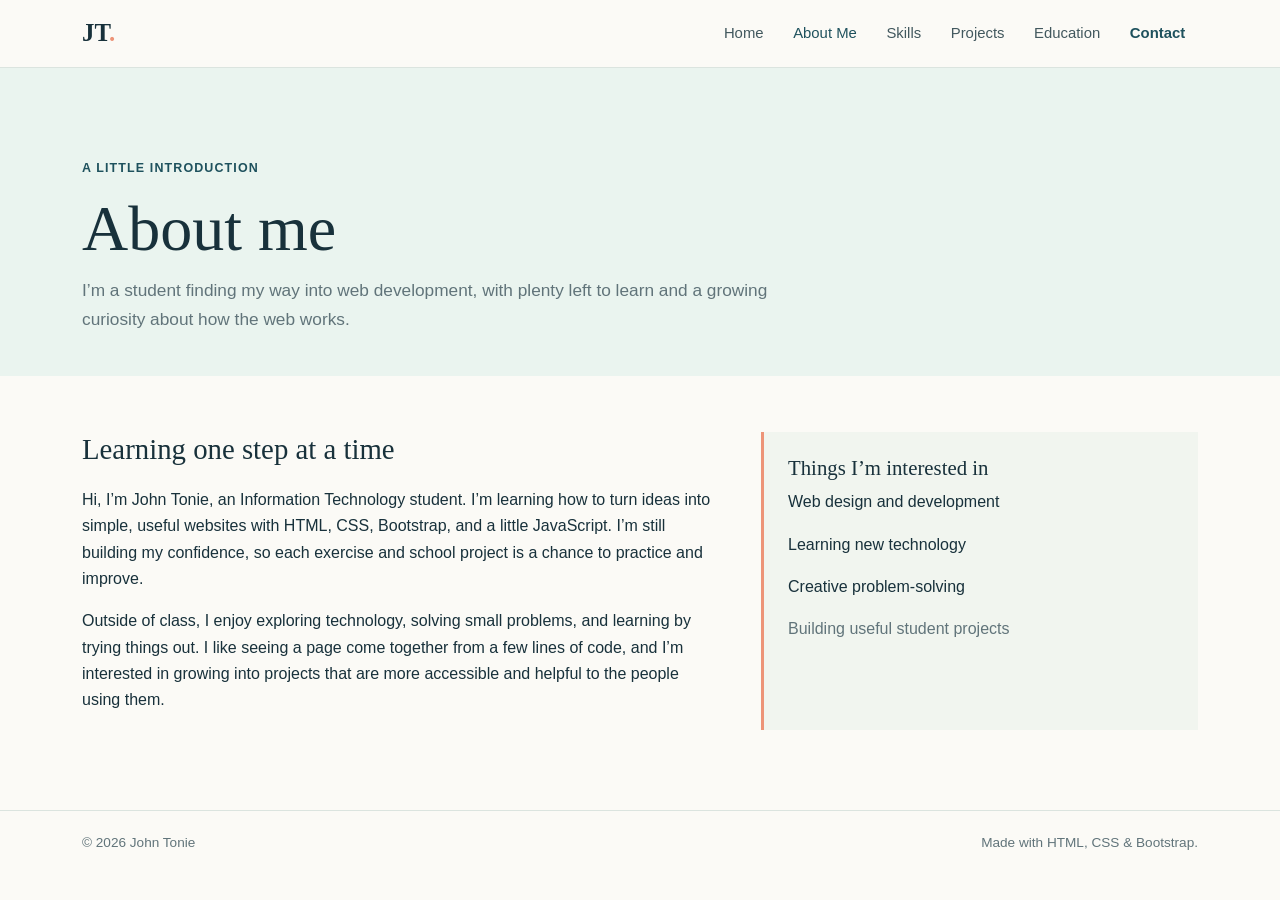
==== pages/about.html @ 824a7008 "Upload portfolio project" ====
<!doctype html>
<html lang="en">
<head>
  <meta charset="utf-8">
  <meta name="viewport" content="width=device-width, initial-scale=1">
  <meta name="description" content="Learn more about John Tonie, an Information Technology student learning web development.">
  <title>About Me | John Tonie</title>
  <link href="https://cdn.jsdelivr.net/npm/bootstrap@5.3.3/dist/css/bootstrap.min.css" rel="stylesheet">
  <link rel="stylesheet" href="../assets/styles/style.css">
  <link rel="stylesheet" href="../assets/styles/pages/about.css">
</head>
<body>
  <nav class="navbar navbar-expand-lg site-nav sticky-top" aria-label="Main navigation">
    <div class="container">
      <a class="navbar-brand" href="../index.html">JT<span class="brand-dot">.</span></a>
      <button class="navbar-toggler" type="button" data-bs-toggle="collapse" data-bs-target="#mainNav" aria-controls="mainNav" aria-expanded="false" aria-label="Toggle navigation"><span class="navbar-toggler-icon"></span></button>
      <div class="collapse navbar-collapse" id="mainNav"><ul class="navbar-nav ms-auto align-items-lg-center gap-lg-1">
        <li class="nav-item"><a class="nav-link" href="../index.html">Home</a></li><li class="nav-item"><a class="nav-link active" aria-current="page" href="about.html">About Me</a></li><li class="nav-item"><a class="nav-link" href="skills.html">Skills</a></li><li class="nav-item"><a class="nav-link" href="projects.html">Projects</a></li><li class="nav-item"><a class="nav-link" href="education.html">Education</a></li><li class="nav-item"><a class="nav-link nav-contact" href="contact.html">Contact</a></li>
      </ul></div>
    </div>
  </nav>
  <main>
    <header class="page-hero"><div class="container"><p class="page-kicker">A little introduction</p><h1 class="page-title">About me</h1><p class="page-intro">I’m a student finding my way into web development, with plenty left to learn and a growing curiosity about how the web works.</p></div></header>
    <section class="content-section"><div class="container"><div class="row g-5">
      <div class="col-lg-7"><h2 class="section-heading">Learning one step at a time</h2><p class="body-copy">Hi, I’m John Tonie, an Information Technology student. I’m learning how to turn ideas into simple, useful websites with HTML, CSS, Bootstrap, and a little JavaScript. I’m still building my confidence, so each exercise and school project is a chance to practice and improve.</p><p class="body-copy">Outside of class, I enjoy exploring technology, solving small problems, and learning by trying things out. I like seeing a page come together from a few lines of code, and I’m interested in growing into projects that are more accessible and helpful to the people using them.</p></div>
      <aside class="col-lg-5"><div class="soft-panel"><h2>Things I’m interested in</h2><p>Web design and development</p><p>Learning new technology</p><p>Creative problem-solving</p><p>Building useful student projects</p></div></aside>
    </div></div></section>
  </main>
  <footer class="site-footer"><div class="container d-flex flex-column flex-sm-row justify-content-between gap-2"><span>© 2026 John Tonie</span><span>Made with HTML, CSS &amp; Bootstrap.</span></div></footer>
  <script src="https://cdn.jsdelivr.net/npm/bootstrap@5.3.3/dist/js/bootstrap.bundle.min.js"></script>
</body>
</html>
---- assets/styles/style.css ----
:root {
	--ink: #18313b;
	--muted: #61747a;
	--blue: #286d79;
	--blue-deep: #1e515d;
	--mint: #c9e8dc;
	--paper: #fbfaf6;
	--line: #dbe4df;
	--coral: #ed9478;
	--yellow: #f1d37b;
}

html { scroll-behavior: smooth; }

body {
	color: var(--ink);
	background: var(--paper);
	font-family: "Trebuchet MS", "Segoe UI", sans-serif;
	line-height: 1.65;
}

a { color: inherit; }

.site-nav {
	background: rgba(251, 250, 246, .96);
	border-bottom: 1px solid var(--line);
	backdrop-filter: blur(10px);
}

.navbar-brand {
	color: var(--ink);
	font-family: Georgia, "Times New Roman", serif;
	font-size: 1.55rem;
	font-weight: 700;
}

.navbar-brand:hover { color: var(--blue); }
.brand-dot { color: var(--coral); }
.navbar-nav .nav-link { color: #42585e; font-size: .93rem; padding: .65rem .8rem !important; }
.navbar-nav .nav-link:hover, .navbar-nav .nav-link.active { color: var(--blue-deep); }
.navbar-nav .nav-contact { color: var(--blue-deep); font-weight: 700; }
.navbar-toggler { border-color: var(--line); }
.navbar-toggler:focus { box-shadow: 0 0 0 .2rem rgba(40, 109, 121, .18); }

.eyebrow, .page-kicker {
	color: var(--blue-deep);
	font-size: .78rem;
	font-weight: 700;
	letter-spacing: .09em;
	text-transform: uppercase;
}

.eyebrow { display: flex; align-items: center; gap: .65rem; }
.eyebrow-mark { width: 1.8rem; height: 2px; background: var(--coral); }

h1, h2, h3, .page-title {
	font-family: Georgia, "Times New Roman", serif;
	letter-spacing: 0;
}

.btn { border-radius: 4px; padding: .75rem 1.15rem; font-weight: 700; }
.btn-primary-custom { color: #fff; background: var(--blue); border: 1px solid var(--blue); }
.btn-primary-custom:hover { color: #fff; background: var(--blue-deep); border-color: var(--blue-deep); transform: translateY(-2px); }
.btn-outline-custom { color: var(--ink); border: 1px solid #9caeaa; }
.btn-outline-custom:hover { color: var(--blue-deep); border-color: var(--blue); background: #fff; }

.page-hero { padding: clamp(3.4rem, 7vw, 5.7rem) 0 2.7rem; background: #eaf4ef; }
.page-title { max-width: 17ch; margin: .35rem 0 .8rem; font-size: clamp(2.6rem, 5vw, 4rem); line-height: 1.08; }
.page-intro { max-width: 43rem; margin: 0; color: var(--muted); font-size: 1.08rem; }
.content-section { padding: 3.5rem 0 5rem; }
.section-heading { margin: 0 0 1.25rem; font-size: 1.8rem; }
.soft-panel { height: 100%; padding: 1.5rem; border-left: 3px solid var(--coral); background: #f1f5ef; }
.soft-panel h2, .soft-panel h3 { font-size: 1.3rem; }
.soft-panel p:last-child { margin-bottom: 0; color: var(--muted); }
.site-footer { padding: 1.35rem 0; border-top: 1px solid var(--line); color: var(--muted); background: var(--paper); font-size: .85rem; }

@media (max-width: 991.98px) {
	.navbar-nav { align-items: stretch !important; padding: .7rem 0 .4rem; }
	.navbar-nav .nav-link { padding: .55rem 0 !important; }
}

@media (max-width: 575.98px) {
	.content-section { padding: 2.5rem 0 3.5rem; }
}

@media (prefers-reduced-motion: reduce) {
	html { scroll-behavior: auto; }
	*, *::before, *::after { transition-duration: .01ms !important; }
}
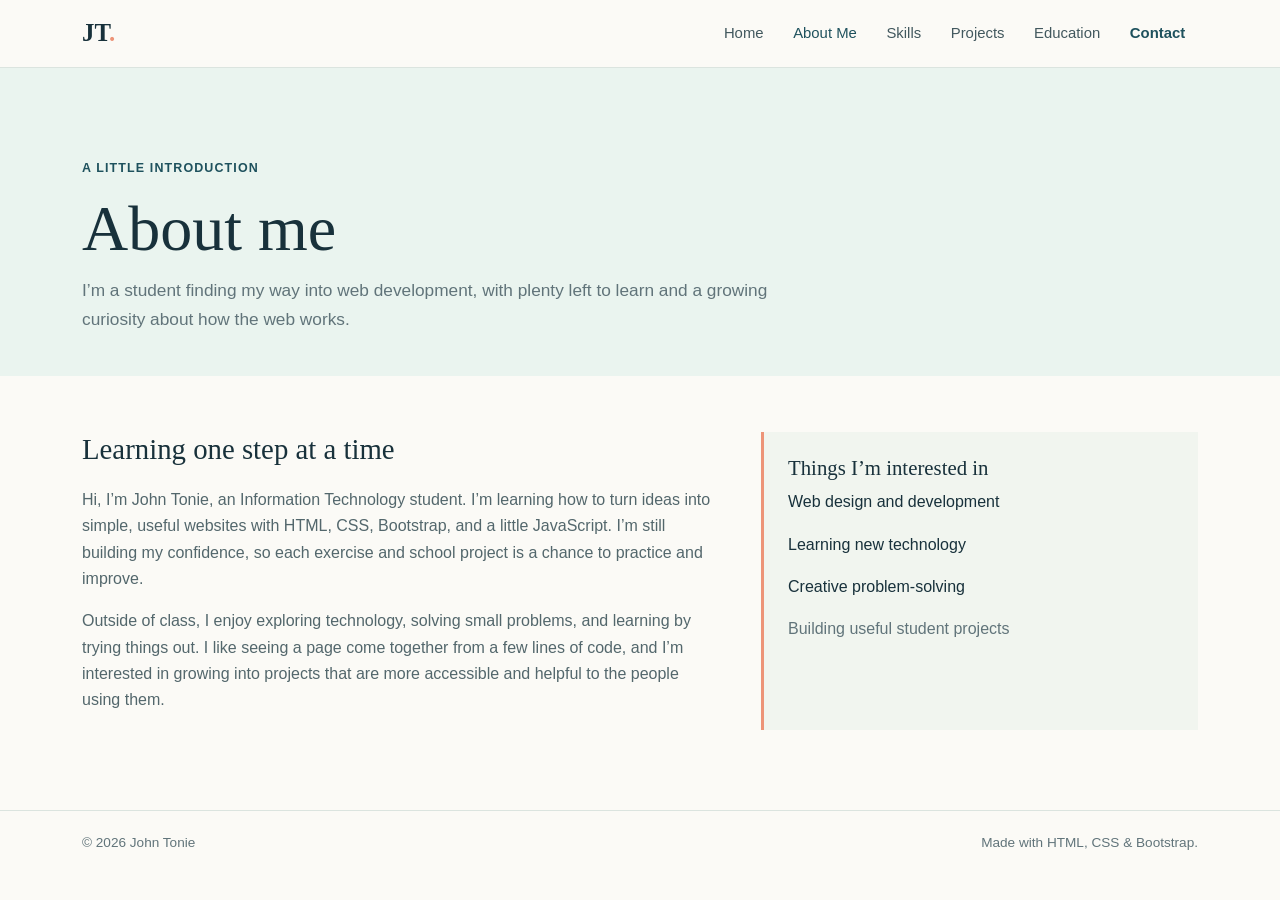
==== commit 9ee3a5cb: "Improve responsive page layouts" ====
--- a/pages/about.html
+++ b/pages/about.html
@@ -7,7 +7,7 @@
   <title>About Me | John Tonie</title>
   <link href="https://cdn.jsdelivr.net/npm/bootstrap@5.3.3/dist/css/bootstrap.min.css" rel="stylesheet">
   <link rel="stylesheet" href="../assets/styles/style.css">
-  <link rel="stylesheet" href="../assets/styles/pages/about.css">
+  <link rel="stylesheet" href="../assets/styles/about.css">
 </head>
 <body>
   <nav class="navbar navbar-expand-lg site-nav sticky-top" aria-label="Main navigation">
--- a/assets/styles/style.css
+++ b/assets/styles/style.css
@@ -81,6 +81,7 @@
 
 @media (max-width: 575.98px) {
 	.content-section { padding: 2.5rem 0 3.5rem; }
+	.content-section .row { --bs-gutter-x: 1.5rem; }
 }
 
 @media (prefers-reduced-motion: reduce) {
--- a/assets/styles/about.css
+++ b/assets/styles/about.css
@@ -0,0 +1 @@
+.body-copy { max-width: 48rem; color: #53676c; }
